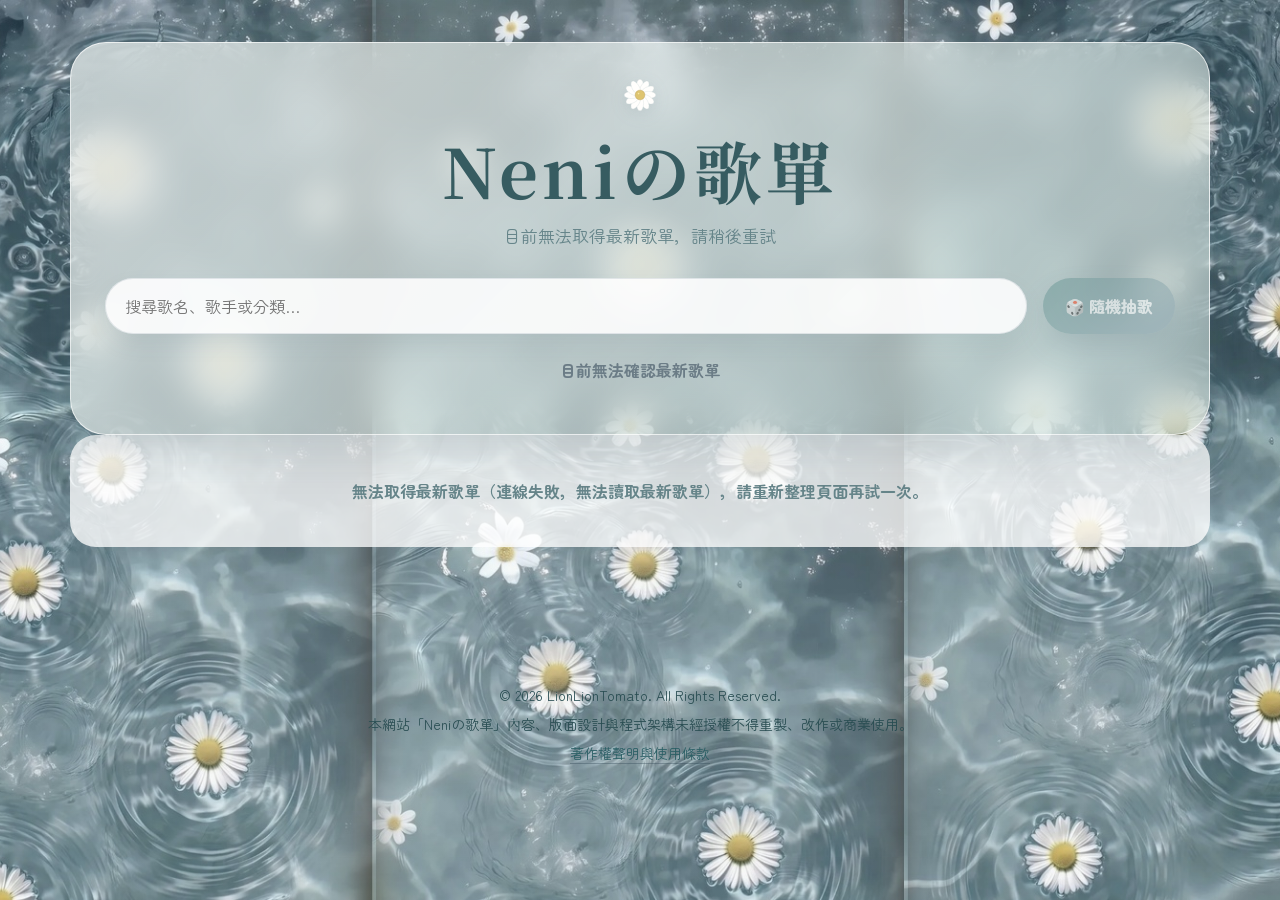
==== index.html @ c5c30a7e "Add files via upload" ====
<!doctype html>
<html lang="zh-Hant">
<head>
  <meta charset="UTF-8">
  <meta name="viewport" content="width=device-width, initial-scale=1, viewport-fit=cover">
  <meta http-equiv="Cache-Control" content="no-cache, no-store, must-revalidate">
  <meta name="theme-color" content="#eaf4f9">
  <meta name="description" content="Neniの歌單｜搜尋歌名、歌手、分類，隨機抽歌與複製歌曲。">
  <!-- 注意：GitHub Pages 的實際 HTTP 快取標頭由平台控制；以下 meta 不能取代伺服器端快取設定。 -->
  <meta http-equiv="Cache-Control" content="no-cache, no-store, must-revalidate">
  <meta http-equiv="Pragma" content="no-cache">
  <meta http-equiv="Expires" content="0">
  <title>Neniの歌單</title>
  <link rel="icon" type="image/svg+xml" href="./assets/daisy-icon.svg?v=20261105-neni-v3">
  <link rel="icon" type="image/png" sizes="192x192" href="./assets/favicon-192.png?v=20261105-neni-v3">
  <link rel="apple-touch-icon" href="./assets/apple-touch-icon.png?v=20261105-neni-v3">
  <link rel="preconnect" href="https://fonts.googleapis.com">
  <link rel="preconnect" href="https://fonts.gstatic.com" crossorigin>
  <link href="https://fonts.googleapis.com/css2?family=Noto+Serif+TC:wght@500;700&family=Zen+Maru+Gothic:wght@400;500;700&display=swap" rel="stylesheet">
  <link rel="stylesheet" href="./style.css?v=20261105-neni-v3">
  <script defer src="./script.js?v=20261105-neni-v3"></script>
  <link rel="apple-touch-icon" href="./assets/apple-touch-icon.png?v=20261105-neni-v3">
</head>
<body class="settings-pending">
  <div class="float-layer" id="floatLayer" aria-hidden="true"></div>
  <main class="wrap">
    <section class="hero" aria-label="Neni歌單搜尋與篩選">
      <span class="eyebrow"><img src="./assets/daisy-icon.svg?v=20261105-neni-v3" alt="Neniの歌單白色雛菊圖示" width="36" height="36"></span>
      <h1 id="siteTitle">Neniの歌單</h1>
      <p id="siteSubtitle">讀取最新歌曲中…</p>
      <div class="controls">
        <label class="sr-only" for="search">搜尋歌名、歌手或分類</label>
        <input class="search" id="search" type="search" autocomplete="off" placeholder="搜尋歌名、歌手或分類…">
        <button class="random" id="randomBtn" type="button" disabled>🎲 隨機抽歌</button>
      </div>
      <div class="tags" id="tags" aria-label="分類篩選"></div>
      <div class="meta">
        <span id="count" aria-live="polite">讀取最新歌單中…</span>
      </div>
    </section>
    <section class="grid" id="grid" aria-label="歌曲列表" aria-busy="true"></section>
    <div class="empty" id="empty" role="status">沒有找到符合條件的歌曲</div>
  </main>
  <footer class="site-footer">
    <p>© 2026 LionLionTomato. All Rights Reserved.</p>
    <p>本網站「Neniの歌單」內容、版面設計與程式架構未經授權不得重製、改作或商業使用。</p>
    <p><a href="./copyright.html">著作權聲明與使用條款</a></p>
  </footer>
  <div class="modal" id="modal" aria-hidden="true" role="dialog" aria-modal="true" aria-labelledby="modalTitle">
    <div class="modal-card">
      <img class="modal-fish" src="./assets/daisy-icon.svg?v=20261105-neni-v3" alt="" width="56" height="56">
      <h2 id="modalTitle">🌼 Neni 推薦</h2>
      <div class="big" id="pickSong"></div>
      <div id="pickArtist"></div>
      <div class="modal-actions">
        <button class="copy modal-copy" id="copyPickBtn" type="button">📋 複製歌名＋歌手</button>
        <button class="close" id="closeModal" type="button">就這個了!</button>
      </div>
    </div>
  </div>
</body>
</html>
---- style.css ----
:root{
  --blue-900:#375c61; --blue-800:#557b7f; --blue-700:#6b9795; --blue-600:#8faaa6;
  --blue-300:#cbded9; --blue-200:#dceae6; --blue-100:#edf6f2;
  --cream:#f3f7f2; --ink:#29484d; --muted:#66858a; --white:rgba(255,255,255,.78);
  --shadow:0 18px 45px rgba(64,89,105,.18); --radius:26px;
}
*{box-sizing:border-box}
html{scroll-behavior:smooth}
/* 最新標題尚未從 Google 試算表確認前先隱藏，避免預設舊標題閃現。 */
.settings-pending #siteTitle,
.settings-pending #siteSubtitle{visibility:hidden}
body{
  margin:0;min-height:100vh;color:var(--ink);
  font-family:'Zen Maru Gothic','Noto Serif TC',system-ui,sans-serif;
  overflow-x:hidden;background-color:#bfd5d5;
  background-image:linear-gradient(rgba(245,251,250,.06),rgba(233,244,242,.16)),url('./assets/neni-background-desktop.jpg?v=20261105-neni-v3');
  background-size:cover;background-position:center top;background-repeat:no-repeat;background-attachment:fixed;
}
.float-layer{position:fixed;inset:0;pointer-events:none;overflow:hidden;z-index:0}
.float{
  position:absolute;bottom:-8vh;left:var(--left);font-size:clamp(18px,2.5vw,32px);
  opacity:.22;color:rgba(64,89,105,.36);filter:drop-shadow(0 8px 12px rgba(64,89,105,.14));
  animation:rise var(--dur) linear infinite;animation-delay:var(--delay);
}
@keyframes rise{
  0%{transform:translateY(0) rotate(0deg);opacity:0}
  18%{opacity:.25}72%{opacity:.19}100%{transform:translateY(-112vh) rotate(180deg);opacity:0}
}
.wrap{position:relative;z-index:1;max-width:1180px;margin:0 auto;padding:42px 20px 70px}
.hero{
  padding:34px;border-radius:36px;
  background:linear-gradient(135deg,rgba(255,255,255,.68),rgba(234,243,242,.56));
  box-shadow:0 18px 45px rgba(36,68,75,.14);border:1px solid rgba(255,255,255,.70);
  -webkit-backdrop-filter:blur(18px);backdrop-filter:blur(18px);
  text-align:center;display:flex;flex-direction:column;align-items:center;
}
.eyebrow{
  display:inline-flex;align-items:center;justify-content:center;
  padding:0;border-radius:0;background:transparent;margin:0 auto;text-align:center;
}
.eyebrow img{display:block;width:36px;height:36px;object-fit:contain;filter:drop-shadow(0 4px 8px rgba(64,89,105,.12))}
.hero h1{
  font-family:'Noto Serif TC',serif;font-size:clamp(36px,6vw,68px);line-height:1.1;
  margin:20px 0 12px;color:var(--blue-900);letter-spacing:.06em;text-align:center;width:100%;
}
.hero p{margin:0;color:var(--muted);font-size:17px;line-height:1.9;text-align:center;width:100%}
.controls{display:grid;grid-template-columns:1fr auto;gap:16px;margin:26px 0 18px;width:100%}
.search{
  width:100%;border:0;outline:0;border-radius:999px;background:rgba(255,255,255,.88);
  padding:16px 20px;font-size:16px;color:var(--ink);
  box-shadow:inset 0 0 0 1px rgba(111,135,149,.18),0 10px 22px rgba(64,89,105,.08);
  font-family:inherit;
}
.search:focus-visible,.tag:focus-visible,.random:focus-visible,.copy:focus-visible,.close:focus-visible{
  outline:3px solid #79b2a9;outline-offset:3px;
}
.random{
  border:0;border-radius:999px;padding:0 22px;background:linear-gradient(135deg,#6b9795,#9aaeb8);
  color:white;font-family:inherit;font-weight:800;font-size:16px;cursor:pointer;
  box-shadow:0 14px 30px rgba(64,89,105,.23);transition:.22s;
}
.random:hover:not(:disabled){transform:translateY(-2px)}
.random:disabled{opacity:.55;cursor:not-allowed}
.tags{display:flex;flex-wrap:wrap;gap:10px;margin:20px 0 26px;width:100%}
.tags:empty{margin:0}
.tag{
  --tag:#8fa3ad;--tagLight:#eef3f5;
  border:1px solid rgba(82,109,126,.14);background:linear-gradient(135deg,rgba(255,255,255,.84),var(--tagLight));
  color:#526b78;padding:10px 16px;border-radius:999px;font-family:inherit;font-weight:800;cursor:pointer;
  box-shadow:0 9px 18px rgba(64,89,105,.08);transition:.22s;
}
.tag:hover{transform:translateY(-2px);box-shadow:0 13px 26px rgba(64,89,105,.14)}
.tag.active{
  background:linear-gradient(135deg,var(--tag),#4b7977);color:white;border-color:transparent;
  box-shadow:0 15px 28px rgba(64,89,105,.25);transform:translateY(-2px);
}
.meta{
  display:flex;align-items:center;justify-content:center;gap:12px;
  margin:6px 2px 18px;width:100%;color:#6b7c86;font-weight:700;text-align:center;
}
#count{display:block;width:100%;text-align:center}
.grid{display:grid;grid-template-columns:repeat(auto-fill,minmax(230px,1fr));gap:18px}
.card{
  position:relative;min-height:150px;padding:22px 18px 56px;border-radius:var(--radius);
  background:linear-gradient(145deg,rgba(255,255,255,.60),rgba(233,242,241,.46));
  border:1px solid rgba(255,255,255,.72);box-shadow:0 15px 28px rgba(44,73,79,.09);
  overflow:hidden;transition:.22s;isolation:isolate;
  -webkit-backdrop-filter:blur(7px);backdrop-filter:blur(7px);
}
.card:hover{transform:translateY(-4px)}
.decor-fish{
  position:absolute;right:15px;top:12px;width:56px;height:56px;padding:6px;object-fit:contain;
  border-radius:18px;background:rgba(111,135,149,.10);border:1px solid rgba(111,135,149,.10);
  box-shadow:0 10px 22px rgba(64,89,105,.08);opacity:.63;transform:rotate(-10deg);
  pointer-events:none;z-index:0;
}
.song,.artist,.cat{position:relative;z-index:1}
.song{
  font-family:'Noto Serif TC',serif;font-size:24px;font-weight:700;color:var(--blue-900);
  margin:0 0 9px;padding-right:70px;overflow-wrap:anywhere;
}
.artist{font-size:15px;color:var(--muted);font-weight:700;margin-bottom:12px;overflow-wrap:anywhere}
.cat{
  display:inline-flex;max-width:100%;padding:6px 11px;border-radius:999px;
  background:rgba(111,135,149,.13);color:#5e7480;font-size:13px;font-weight:700;line-height:1.5;
}
.copy{
  position:absolute;right:14px;bottom:14px;z-index:2;border:0;border-radius:999px;
  padding:8px 13px;background:#d9eae5;color:#526b78;font-family:inherit;font-weight:800;cursor:pointer;transition:.2s;
}
.copy:hover{background:#c3dad4}.copy.done{background:#7f9aaa;color:#fff}
.empty{
  display:none;text-align:center;padding:44px;border-radius:26px;
  background:rgba(255,255,255,.77);color:#66858a;font-weight:700;
}
.modal{
  position:fixed;inset:0;z-index:8;display:none;place-items:center;
  background:rgba(42,57,66,.28);-webkit-backdrop-filter:blur(6px);backdrop-filter:blur(6px);padding:18px;
}
.modal.show{display:grid}
.modal-card{
  max-width:430px;width:100%;background:linear-gradient(135deg,rgba(255,255,255,.95),rgba(233,245,241,.92));
  border-radius:30px;padding:30px;box-shadow:0 30px 70px rgba(42,57,66,.28);text-align:center;
}
.modal-fish{margin:0 auto 6px;display:block;opacity:.84}
.modal h2{font-family:'Noto Serif TC',serif;margin:0 0 12px;color:#375c61}
.modal .big{
  font-size:30px;font-family:'Noto Serif TC',serif;font-weight:700;
  margin:12px 0;color:#375c61;overflow-wrap:anywhere;
}
.close{
  margin-top:0;border:0;border-radius:999px;background:#6b9795;color:white;
  padding:11px 20px;font-family:inherit;font-weight:800;cursor:pointer;
}
.modal-actions{display:flex;flex-direction:column;gap:10px;margin-top:16px}
.modal-copy{position:static;right:auto;bottom:auto;display:inline-flex;align-items:center;justify-content:center;padding:11px 18px;background:rgba(214,233,227,.95);color:#46666b;box-shadow:0 10px 22px rgba(64,89,105,.12)}
.modal-copy:hover{background:#cde5df}
.site-footer{
  position:relative;z-index:2;max-width:980px;margin:40px auto 24px;padding:22px 18px;
  text-align:center;font-family:'Zen Maru Gothic','Noto Serif TC',serif;
  color:rgba(48,70,84,.86);font-size:14px;line-height:1.8;
}
.site-footer p{margin:4px 0}
.site-footer a{color:rgba(48,70,84,.95);text-decoration:none;border-bottom:1px solid rgba(48,70,84,.35)}
.site-footer a:hover{opacity:.75}
.sr-only{position:absolute;width:1px;height:1px;overflow:hidden;clip:rect(0,0,0,0);white-space:nowrap}
@media(max-width:768px){
  body{
    background-image:linear-gradient(rgba(245,251,250,.07),rgba(234,244,242,.18)),url('./assets/neni-background-mobile.jpg?v=20261105-neni-v3');
    background-size:cover;background-position:center top;background-attachment:scroll;background-repeat:no-repeat;
  }
  .float{font-size:clamp(16px,5vw,26px);opacity:.20}
}
@media(max-width:680px){
  .wrap{padding:24px 14px 50px}
  .hero{padding:24px 18px;border-radius:28px}
  .controls{grid-template-columns:1fr}
  .random{height:50px}
  .grid{grid-template-columns:1fr}
  .tag{padding:10px 13px}
  .decor-fish{right:14px;top:12px;width:52px;height:52px}
  .song{padding-right:64px}
}
@media(max-width:480px){.float{opacity:.15}.hero h1{letter-spacing:.025em}}
@media(prefers-reduced-motion:reduce){*,*::before,*::after{animation:none!important;scroll-behavior:auto!important;transition:none!important}}

/* Neni-specific colors only; preserve reference layout measurements. */
body{background-color:#91b4b7;background-image:linear-gradient(rgba(241,249,247,.08),rgba(239,248,246,.14)),url('./assets/neni-background-desktop.jpg?v=20261105-neni-v3')}
.hero{background:linear-gradient(135deg,rgba(249,253,250,.66),rgba(219,237,231,.52))}
.card{background:linear-gradient(145deg,rgba(255,255,255,.58),rgba(228,242,236,.42))}
.decor-fish{background:rgba(228,244,238,.36);border-color:rgba(204,225,217,.52);opacity:.93}
.tag{color:#496e72}.site-footer{color:#294d52}.site-footer a{color:#2b5f65}
.legal-wrap{position:relative;z-index:1;max-width:840px;margin:55px auto;padding:0 20px}
.legal-card{padding:34px;border-radius:28px;background:rgba(250,254,251,.88);box-shadow:var(--shadow);line-height:1.9}
.legal-card h1,.legal-card h2{color:#375c61}.legal-card a{color:#375c61}
@media(max-width:768px){body{background-image:linear-gradient(rgba(239,249,245,.05),rgba(243,249,247,.16)),url('./assets/neni-background-mobile.jpg?v=20261105-neni-v3');background-size:cover;background-position:center top;background-repeat:no-repeat;background-attachment:scroll}}
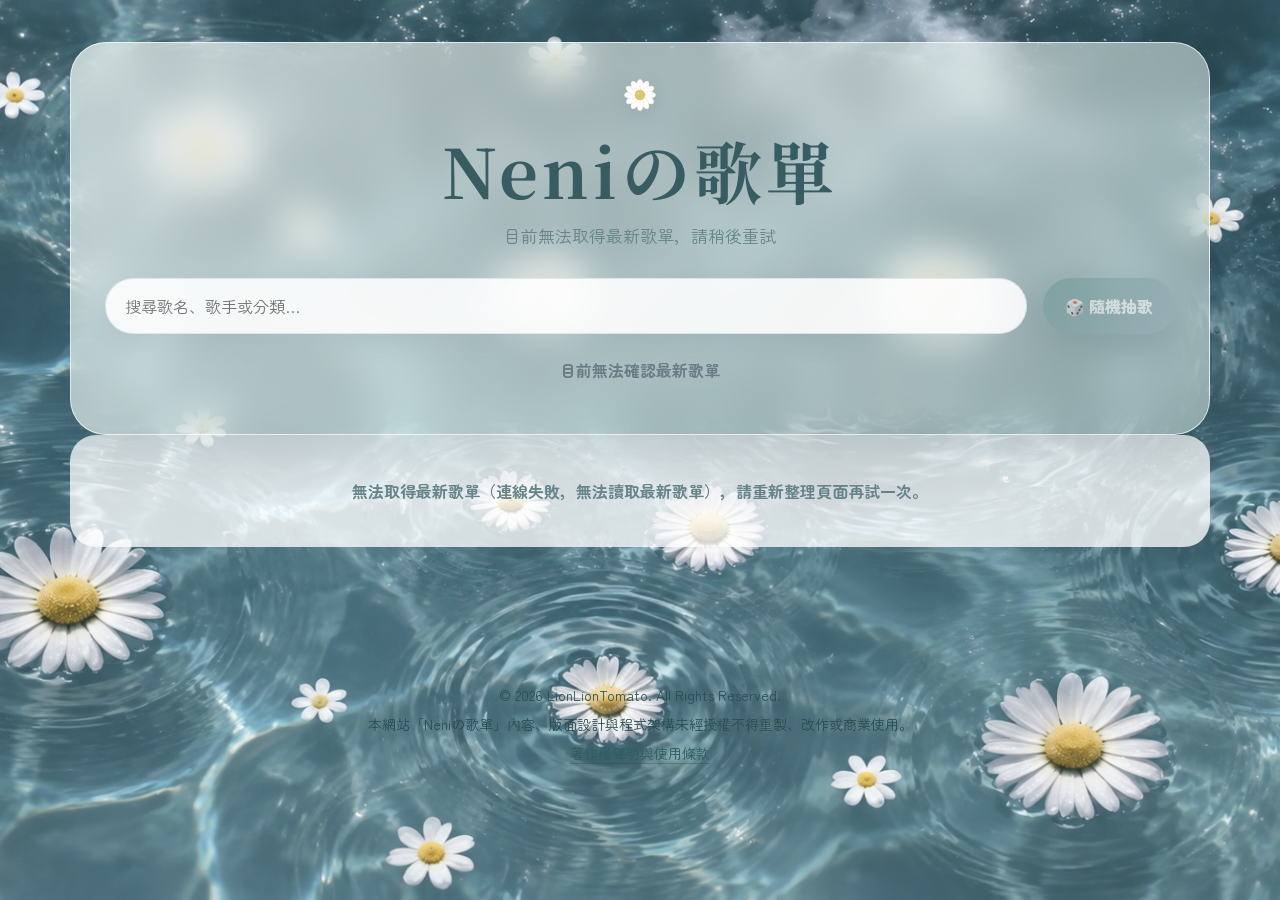
==== commit 1660a6e8: "Add files via upload" ====
--- a/index.html
+++ b/index.html
@@ -11,21 +11,21 @@
   <meta http-equiv="Pragma" content="no-cache">
   <meta http-equiv="Expires" content="0">
   <title>Neniの歌單</title>
-  <link rel="icon" type="image/svg+xml" href="./assets/daisy-icon.svg?v=20261105-neni-v3">
-  <link rel="icon" type="image/png" sizes="192x192" href="./assets/favicon-192.png?v=20261105-neni-v3">
-  <link rel="apple-touch-icon" href="./assets/apple-touch-icon.png?v=20261105-neni-v3">
+  <link rel="icon" type="image/svg+xml" href="./assets/daisy-icon.svg?v=20261105-neni-v6">
+  <link rel="icon" type="image/png" sizes="192x192" href="./assets/favicon-192.png?v=20261105-neni-v6">
+  <link rel="apple-touch-icon" href="./assets/apple-touch-icon.png?v=20261105-neni-v6">
   <link rel="preconnect" href="https://fonts.googleapis.com">
   <link rel="preconnect" href="https://fonts.gstatic.com" crossorigin>
   <link href="https://fonts.googleapis.com/css2?family=Noto+Serif+TC:wght@500;700&family=Zen+Maru+Gothic:wght@400;500;700&display=swap" rel="stylesheet">
-  <link rel="stylesheet" href="./style.css?v=20261105-neni-v3">
-  <script defer src="./script.js?v=20261105-neni-v3"></script>
-  <link rel="apple-touch-icon" href="./assets/apple-touch-icon.png?v=20261105-neni-v3">
+  <link rel="stylesheet" href="./style.css?v=20261105-neni-v6">
+  <script defer src="./script.js?v=20261105-neni-v6"></script>
+  <link rel="apple-touch-icon" href="./assets/apple-touch-icon.png?v=20261105-neni-v6">
 </head>
 <body class="settings-pending">
   <div class="float-layer" id="floatLayer" aria-hidden="true"></div>
   <main class="wrap">
     <section class="hero" aria-label="Neni歌單搜尋與篩選">
-      <span class="eyebrow"><img src="./assets/daisy-icon.svg?v=20261105-neni-v3" alt="Neniの歌單白色雛菊圖示" width="36" height="36"></span>
+      <span class="eyebrow"><img src="./assets/daisy-icon.svg?v=20261105-neni-v6" alt="Neniの歌單白色雛菊圖示" width="36" height="36"></span>
       <h1 id="siteTitle">Neniの歌單</h1>
       <p id="siteSubtitle">讀取最新歌曲中…</p>
       <div class="controls">
@@ -48,7 +48,7 @@
   </footer>
   <div class="modal" id="modal" aria-hidden="true" role="dialog" aria-modal="true" aria-labelledby="modalTitle">
     <div class="modal-card">
-      <img class="modal-fish" src="./assets/daisy-icon.svg?v=20261105-neni-v3" alt="" width="56" height="56">
+      <img class="modal-fish" src="./assets/daisy-icon.svg?v=20261105-neni-v6" alt="" width="56" height="56">
       <h2 id="modalTitle">🌼 Neni 推薦</h2>
       <div class="big" id="pickSong"></div>
       <div id="pickArtist"></div>
--- a/style.css
+++ b/style.css
@@ -13,7 +13,7 @@
   margin:0;min-height:100vh;color:var(--ink);
   font-family:'Zen Maru Gothic','Noto Serif TC',system-ui,sans-serif;
   overflow-x:hidden;background-color:#bfd5d5;
-  background-image:linear-gradient(rgba(245,251,250,.06),rgba(233,244,242,.16)),url('./assets/neni-background-desktop.jpg?v=20261105-neni-v3');
+  background-image:linear-gradient(rgba(245,251,250,.06),rgba(233,244,242,.16)),url('./assets/neni-background-desktop.jpg?v=20261105-neni-v6');
   background-size:cover;background-position:center top;background-repeat:no-repeat;background-attachment:fixed;
 }
 .float-layer{position:fixed;inset:0;pointer-events:none;overflow:hidden;z-index:0}
@@ -146,7 +146,7 @@
 .sr-only{position:absolute;width:1px;height:1px;overflow:hidden;clip:rect(0,0,0,0);white-space:nowrap}
 @media(max-width:768px){
   body{
-    background-image:linear-gradient(rgba(245,251,250,.07),rgba(234,244,242,.18)),url('./assets/neni-background-mobile.jpg?v=20261105-neni-v3');
+    background-image:linear-gradient(rgba(245,251,250,.07),rgba(234,244,242,.18)),url('./assets/neni-background-mobile.jpg?v=20261105-neni-v6');
     background-size:cover;background-position:center top;background-attachment:scroll;background-repeat:no-repeat;
   }
   .float{font-size:clamp(16px,5vw,26px);opacity:.20}
@@ -165,7 +165,7 @@
 @media(prefers-reduced-motion:reduce){*,*::before,*::after{animation:none!important;scroll-behavior:auto!important;transition:none!important}}
 
 /* Neni-specific colors only; preserve reference layout measurements. */
-body{background-color:#91b4b7;background-image:linear-gradient(rgba(241,249,247,.08),rgba(239,248,246,.14)),url('./assets/neni-background-desktop.jpg?v=20261105-neni-v3')}
+body{background-color:#91b4b7;background-image:linear-gradient(rgba(241,249,247,.08),rgba(239,248,246,.14)),url('./assets/neni-background-desktop.jpg?v=20261105-neni-v6')}
 .hero{background:linear-gradient(135deg,rgba(249,253,250,.66),rgba(219,237,231,.52))}
 .card{background:linear-gradient(145deg,rgba(255,255,255,.58),rgba(228,242,236,.42))}
 .decor-fish{background:rgba(228,244,238,.36);border-color:rgba(204,225,217,.52);opacity:.93}
@@ -173,4 +173,4 @@
 .legal-wrap{position:relative;z-index:1;max-width:840px;margin:55px auto;padding:0 20px}
 .legal-card{padding:34px;border-radius:28px;background:rgba(250,254,251,.88);box-shadow:var(--shadow);line-height:1.9}
 .legal-card h1,.legal-card h2{color:#375c61}.legal-card a{color:#375c61}
-@media(max-width:768px){body{background-image:linear-gradient(rgba(239,249,245,.05),rgba(243,249,247,.16)),url('./assets/neni-background-mobile.jpg?v=20261105-neni-v3');background-size:cover;background-position:center top;background-repeat:no-repeat;background-attachment:scroll}}
+@media(max-width:768px){body{background-image:linear-gradient(rgba(239,249,245,.05),rgba(243,249,247,.16)),url('./assets/neni-background-mobile.jpg?v=20261105-neni-v6');background-size:cover;background-position:center top;background-repeat:no-repeat;background-attachment:scroll}}
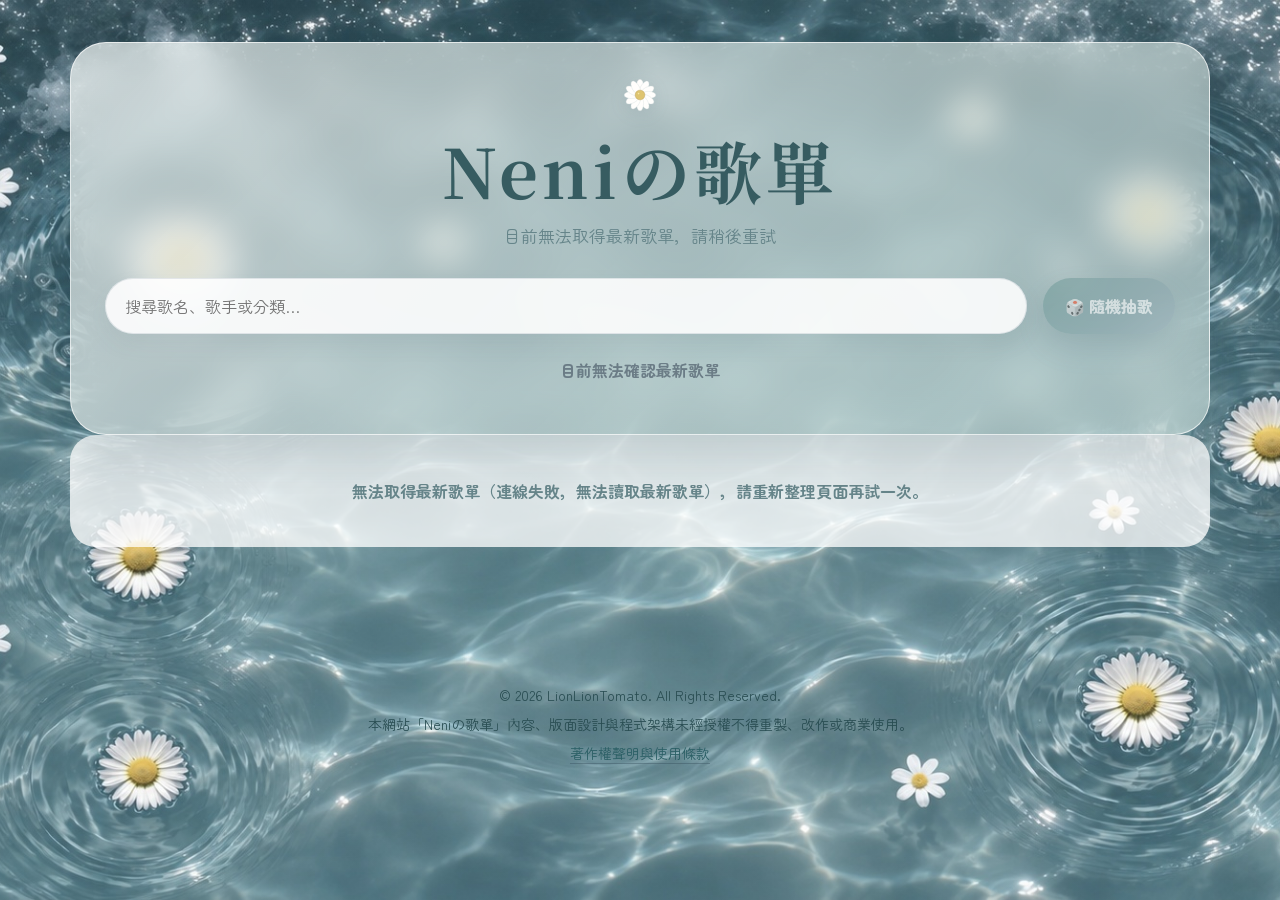
==== commit 42888dc1: "Add files via upload" ====
--- a/index.html
+++ b/index.html
@@ -11,21 +11,21 @@
   <meta http-equiv="Pragma" content="no-cache">
   <meta http-equiv="Expires" content="0">
   <title>Neniの歌單</title>
-  <link rel="icon" type="image/svg+xml" href="./assets/daisy-icon.svg?v=20261105-neni-v6">
-  <link rel="icon" type="image/png" sizes="192x192" href="./assets/favicon-192.png?v=20261105-neni-v6">
-  <link rel="apple-touch-icon" href="./assets/apple-touch-icon.png?v=20261105-neni-v6">
+  <link rel="icon" type="image/svg+xml" href="./assets/daisy-icon.svg?v=20261105-neni-v8">
+  <link rel="icon" type="image/png" sizes="192x192" href="./assets/favicon-192.png?v=20261105-neni-v8">
+  <link rel="apple-touch-icon" href="./assets/apple-touch-icon.png?v=20261105-neni-v8">
   <link rel="preconnect" href="https://fonts.googleapis.com">
   <link rel="preconnect" href="https://fonts.gstatic.com" crossorigin>
   <link href="https://fonts.googleapis.com/css2?family=Noto+Serif+TC:wght@500;700&family=Zen+Maru+Gothic:wght@400;500;700&display=swap" rel="stylesheet">
-  <link rel="stylesheet" href="./style.css?v=20261105-neni-v6">
-  <script defer src="./script.js?v=20261105-neni-v6"></script>
-  <link rel="apple-touch-icon" href="./assets/apple-touch-icon.png?v=20261105-neni-v6">
+  <link rel="stylesheet" href="./style.css?v=20261105-neni-v8">
+  <script defer src="./script.js?v=20261105-neni-v8"></script>
+  <link rel="apple-touch-icon" href="./assets/apple-touch-icon.png?v=20261105-neni-v8">
 </head>
 <body class="settings-pending">
   <div class="float-layer" id="floatLayer" aria-hidden="true"></div>
   <main class="wrap">
     <section class="hero" aria-label="Neni歌單搜尋與篩選">
-      <span class="eyebrow"><img src="./assets/daisy-icon.svg?v=20261105-neni-v6" alt="Neniの歌單白色雛菊圖示" width="36" height="36"></span>
+      <span class="eyebrow"><img src="./assets/daisy-icon.svg?v=20261105-neni-v8" alt="Neniの歌單白色雛菊圖示" width="36" height="36"></span>
       <h1 id="siteTitle">Neniの歌單</h1>
       <p id="siteSubtitle">讀取最新歌曲中…</p>
       <div class="controls">
@@ -48,7 +48,7 @@
   </footer>
   <div class="modal" id="modal" aria-hidden="true" role="dialog" aria-modal="true" aria-labelledby="modalTitle">
     <div class="modal-card">
-      <img class="modal-fish" src="./assets/daisy-icon.svg?v=20261105-neni-v6" alt="" width="56" height="56">
+      <img class="modal-fish" src="./assets/daisy-icon.svg?v=20261105-neni-v8" alt="" width="56" height="56">
       <h2 id="modalTitle">🌼 Neni 推薦</h2>
       <div class="big" id="pickSong"></div>
       <div id="pickArtist"></div>
--- a/style.css
+++ b/style.css
@@ -13,7 +13,7 @@
   margin:0;min-height:100vh;color:var(--ink);
   font-family:'Zen Maru Gothic','Noto Serif TC',system-ui,sans-serif;
   overflow-x:hidden;background-color:#bfd5d5;
-  background-image:linear-gradient(rgba(245,251,250,.06),rgba(233,244,242,.16)),url('./assets/neni-background-desktop.jpg?v=20261105-neni-v6');
+  background-image:linear-gradient(rgba(245,251,250,.06),rgba(233,244,242,.16)),url('./assets/neni-background-desktop.jpg?v=20261105-neni-v8');
   background-size:cover;background-position:center top;background-repeat:no-repeat;background-attachment:fixed;
 }
 .float-layer{position:fixed;inset:0;pointer-events:none;overflow:hidden;z-index:0}
@@ -146,7 +146,7 @@
 .sr-only{position:absolute;width:1px;height:1px;overflow:hidden;clip:rect(0,0,0,0);white-space:nowrap}
 @media(max-width:768px){
   body{
-    background-image:linear-gradient(rgba(245,251,250,.07),rgba(234,244,242,.18)),url('./assets/neni-background-mobile.jpg?v=20261105-neni-v6');
+    background-image:linear-gradient(rgba(245,251,250,.07),rgba(234,244,242,.18)),url('./assets/neni-background-mobile.jpg?v=20261105-neni-v8');
     background-size:cover;background-position:center top;background-attachment:scroll;background-repeat:no-repeat;
   }
   .float{font-size:clamp(16px,5vw,26px);opacity:.20}
@@ -165,7 +165,7 @@
 @media(prefers-reduced-motion:reduce){*,*::before,*::after{animation:none!important;scroll-behavior:auto!important;transition:none!important}}
 
 /* Neni-specific colors only; preserve reference layout measurements. */
-body{background-color:#91b4b7;background-image:linear-gradient(rgba(241,249,247,.08),rgba(239,248,246,.14)),url('./assets/neni-background-desktop.jpg?v=20261105-neni-v6')}
+body{background-color:#91b4b7;background-image:linear-gradient(rgba(241,249,247,.08),rgba(239,248,246,.14)),url('./assets/neni-background-desktop.jpg?v=20261105-neni-v8')}
 .hero{background:linear-gradient(135deg,rgba(249,253,250,.66),rgba(219,237,231,.52))}
 .card{background:linear-gradient(145deg,rgba(255,255,255,.58),rgba(228,242,236,.42))}
 .decor-fish{background:rgba(228,244,238,.36);border-color:rgba(204,225,217,.52);opacity:.93}
@@ -173,4 +173,4 @@
 .legal-wrap{position:relative;z-index:1;max-width:840px;margin:55px auto;padding:0 20px}
 .legal-card{padding:34px;border-radius:28px;background:rgba(250,254,251,.88);box-shadow:var(--shadow);line-height:1.9}
 .legal-card h1,.legal-card h2{color:#375c61}.legal-card a{color:#375c61}
-@media(max-width:768px){body{background-image:linear-gradient(rgba(239,249,245,.05),rgba(243,249,247,.16)),url('./assets/neni-background-mobile.jpg?v=20261105-neni-v6');background-size:cover;background-position:center top;background-repeat:no-repeat;background-attachment:scroll}}
+@media(max-width:768px){body{background-image:linear-gradient(rgba(239,249,245,.05),rgba(243,249,247,.16)),url('./assets/neni-background-mobile.jpg?v=20261105-neni-v8');background-size:cover;background-position:center top;background-repeat:no-repeat;background-attachment:scroll}}
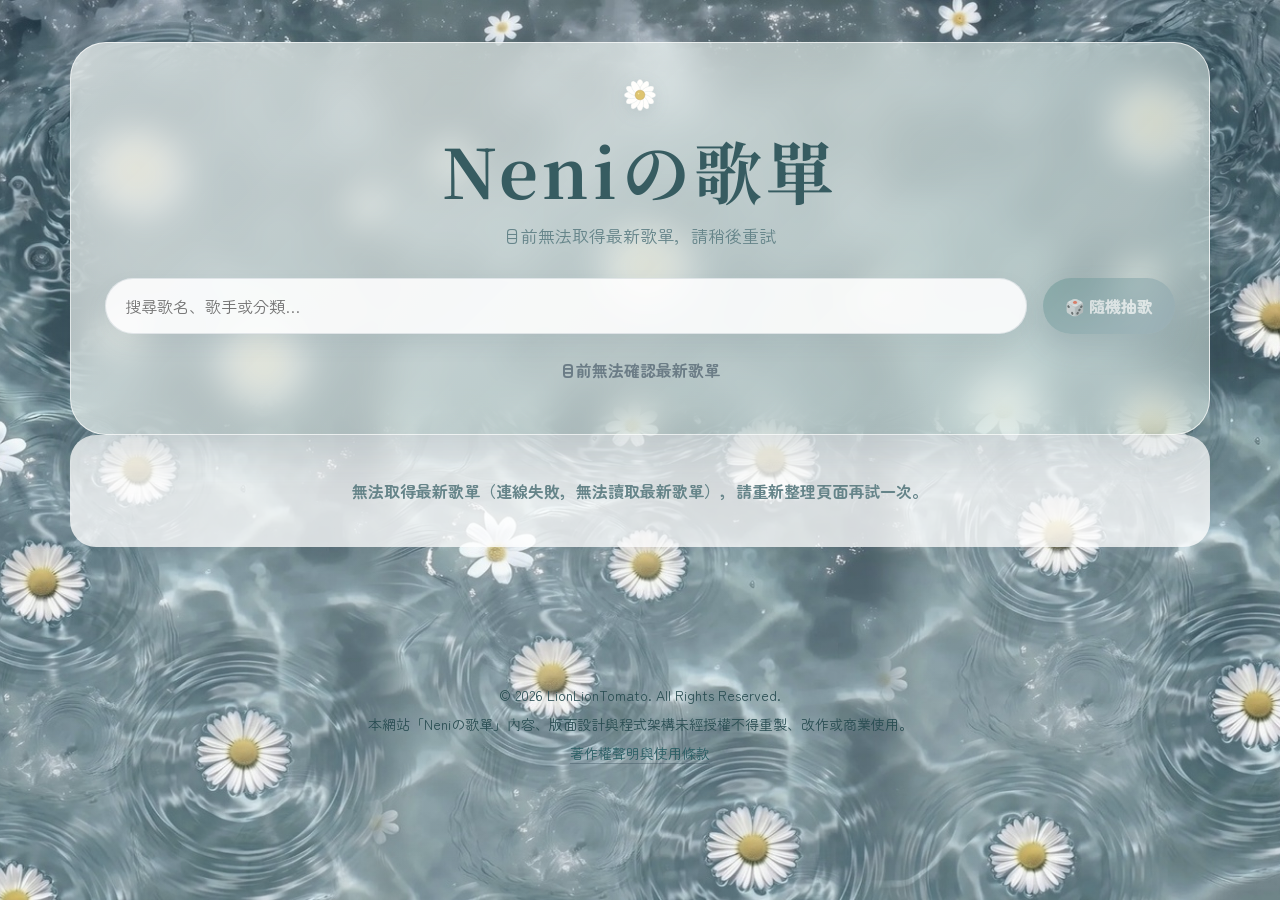
==== commit 08f60141: "Add files via upload" ====
--- a/index.html
+++ b/index.html
@@ -11,21 +11,21 @@
   <meta http-equiv="Pragma" content="no-cache">
   <meta http-equiv="Expires" content="0">
   <title>Neniの歌單</title>
-  <link rel="icon" type="image/svg+xml" href="./assets/daisy-icon.svg?v=20261105-neni-v8">
-  <link rel="icon" type="image/png" sizes="192x192" href="./assets/favicon-192.png?v=20261105-neni-v8">
-  <link rel="apple-touch-icon" href="./assets/apple-touch-icon.png?v=20261105-neni-v8">
+  <link rel="icon" type="image/svg+xml" href="./assets/daisy-icon.svg?v=20261105-neni-v3">
+  <link rel="icon" type="image/png" sizes="192x192" href="./assets/favicon-192.png?v=20261105-neni-v3">
+  <link rel="apple-touch-icon" href="./assets/apple-touch-icon.png?v=20261105-neni-v3">
   <link rel="preconnect" href="https://fonts.googleapis.com">
   <link rel="preconnect" href="https://fonts.gstatic.com" crossorigin>
   <link href="https://fonts.googleapis.com/css2?family=Noto+Serif+TC:wght@500;700&family=Zen+Maru+Gothic:wght@400;500;700&display=swap" rel="stylesheet">
-  <link rel="stylesheet" href="./style.css?v=20261105-neni-v8">
-  <script defer src="./script.js?v=20261105-neni-v8"></script>
-  <link rel="apple-touch-icon" href="./assets/apple-touch-icon.png?v=20261105-neni-v8">
+  <link rel="stylesheet" href="./style.css?v=20261105-neni-v3">
+  <script defer src="./script.js?v=20261105-neni-v3"></script>
+  <link rel="apple-touch-icon" href="./assets/apple-touch-icon.png?v=20261105-neni-v3">
 </head>
 <body class="settings-pending">
   <div class="float-layer" id="floatLayer" aria-hidden="true"></div>
   <main class="wrap">
     <section class="hero" aria-label="Neni歌單搜尋與篩選">
-      <span class="eyebrow"><img src="./assets/daisy-icon.svg?v=20261105-neni-v8" alt="Neniの歌單白色雛菊圖示" width="36" height="36"></span>
+      <span class="eyebrow"><img src="./assets/daisy-icon.svg?v=20261105-neni-v3" alt="Neniの歌單白色雛菊圖示" width="36" height="36"></span>
       <h1 id="siteTitle">Neniの歌單</h1>
       <p id="siteSubtitle">讀取最新歌曲中…</p>
       <div class="controls">
@@ -48,7 +48,7 @@
   </footer>
   <div class="modal" id="modal" aria-hidden="true" role="dialog" aria-modal="true" aria-labelledby="modalTitle">
     <div class="modal-card">
-      <img class="modal-fish" src="./assets/daisy-icon.svg?v=20261105-neni-v8" alt="" width="56" height="56">
+      <img class="modal-fish" src="./assets/daisy-icon.svg?v=20261105-neni-v3" alt="" width="56" height="56">
       <h2 id="modalTitle">🌼 Neni 推薦</h2>
       <div class="big" id="pickSong"></div>
       <div id="pickArtist"></div>
--- a/style.css
+++ b/style.css
@@ -13,7 +13,7 @@
   margin:0;min-height:100vh;color:var(--ink);
   font-family:'Zen Maru Gothic','Noto Serif TC',system-ui,sans-serif;
   overflow-x:hidden;background-color:#bfd5d5;
-  background-image:linear-gradient(rgba(245,251,250,.06),rgba(233,244,242,.16)),url('./assets/neni-background-desktop.jpg?v=20261105-neni-v8');
+  background-image:linear-gradient(rgba(245,251,250,.06),rgba(233,244,242,.16)),url('./assets/neni-background-desktop.jpg?v=20261105-neni-v3');
   background-size:cover;background-position:center top;background-repeat:no-repeat;background-attachment:fixed;
 }
 .float-layer{position:fixed;inset:0;pointer-events:none;overflow:hidden;z-index:0}
@@ -146,7 +146,7 @@
 .sr-only{position:absolute;width:1px;height:1px;overflow:hidden;clip:rect(0,0,0,0);white-space:nowrap}
 @media(max-width:768px){
   body{
-    background-image:linear-gradient(rgba(245,251,250,.07),rgba(234,244,242,.18)),url('./assets/neni-background-mobile.jpg?v=20261105-neni-v8');
+    background-image:linear-gradient(rgba(245,251,250,.07),rgba(234,244,242,.18)),url('./assets/neni-background-mobile.jpg?v=20261105-neni-v3');
     background-size:cover;background-position:center top;background-attachment:scroll;background-repeat:no-repeat;
   }
   .float{font-size:clamp(16px,5vw,26px);opacity:.20}
@@ -165,7 +165,7 @@
 @media(prefers-reduced-motion:reduce){*,*::before,*::after{animation:none!important;scroll-behavior:auto!important;transition:none!important}}
 
 /* Neni-specific colors only; preserve reference layout measurements. */
-body{background-color:#91b4b7;background-image:linear-gradient(rgba(241,249,247,.08),rgba(239,248,246,.14)),url('./assets/neni-background-desktop.jpg?v=20261105-neni-v8')}
+body{background-color:#91b4b7;background-image:linear-gradient(rgba(241,249,247,.08),rgba(239,248,246,.14)),url('./assets/neni-background-desktop.jpg?v=20261105-neni-v3')}
 .hero{background:linear-gradient(135deg,rgba(249,253,250,.66),rgba(219,237,231,.52))}
 .card{background:linear-gradient(145deg,rgba(255,255,255,.58),rgba(228,242,236,.42))}
 .decor-fish{background:rgba(228,244,238,.36);border-color:rgba(204,225,217,.52);opacity:.93}
@@ -173,4 +173,4 @@
 .legal-wrap{position:relative;z-index:1;max-width:840px;margin:55px auto;padding:0 20px}
 .legal-card{padding:34px;border-radius:28px;background:rgba(250,254,251,.88);box-shadow:var(--shadow);line-height:1.9}
 .legal-card h1,.legal-card h2{color:#375c61}.legal-card a{color:#375c61}
-@media(max-width:768px){body{background-image:linear-gradient(rgba(239,249,245,.05),rgba(243,249,247,.16)),url('./assets/neni-background-mobile.jpg?v=20261105-neni-v8');background-size:cover;background-position:center top;background-repeat:no-repeat;background-attachment:scroll}}
+@media(max-width:768px){body{background-image:linear-gradient(rgba(239,249,245,.05),rgba(243,249,247,.16)),url('./assets/neni-background-mobile.jpg?v=20261105-neni-v3');background-size:cover;background-position:center top;background-repeat:no-repeat;background-attachment:scroll}}
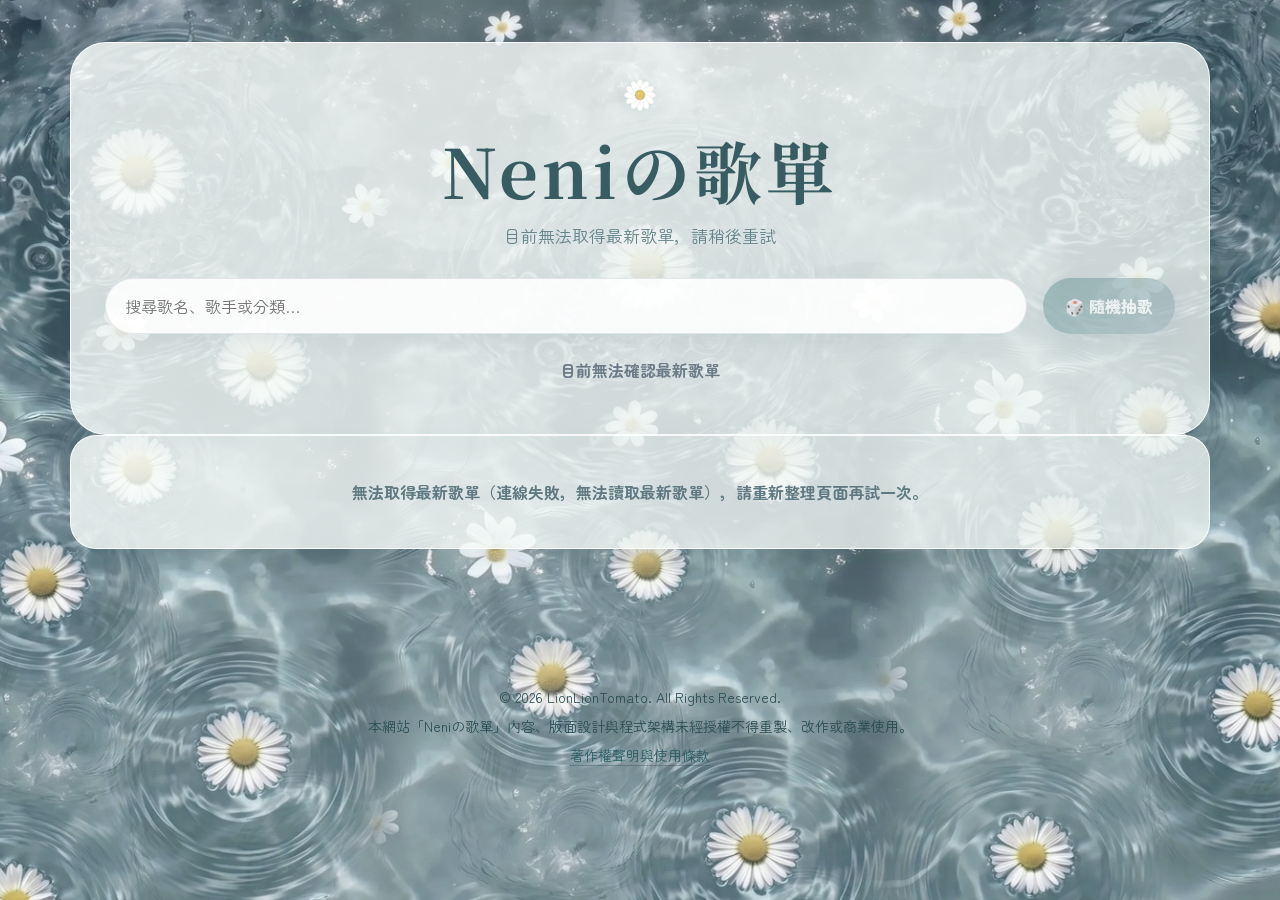
==== commit 0e63a6f6: "Add files via upload" ====
--- a/index.html
+++ b/index.html
@@ -18,7 +18,7 @@
   <link rel="preconnect" href="https://fonts.gstatic.com" crossorigin>
   <link href="https://fonts.googleapis.com/css2?family=Noto+Serif+TC:wght@500;700&family=Zen+Maru+Gothic:wght@400;500;700&display=swap" rel="stylesheet">
   <link rel="stylesheet" href="./style.css?v=20261105-neni-v3">
-  <script defer src="./script.js?v=20261105-neni-v3"></script>
+  <script defer src="./script.js?v=20261105-title-sync-fixed"></script>
   <link rel="apple-touch-icon" href="./assets/apple-touch-icon.png?v=20261105-neni-v3">
 </head>
 <body class="settings-pending">
--- a/style.css
+++ b/style.css
@@ -174,3 +174,15 @@
 .legal-card{padding:34px;border-radius:28px;background:rgba(250,254,251,.88);box-shadow:var(--shadow);line-height:1.9}
 .legal-card h1,.legal-card h2{color:#375c61}.legal-card a{color:#375c61}
 @media(max-width:768px){body{background-image:linear-gradient(rgba(239,249,245,.05),rgba(243,249,247,.16)),url('./assets/neni-background-mobile.jpg?v=20261105-neni-v3');background-size:cover;background-position:center top;background-repeat:no-repeat;background-attachment:scroll}}
+
+
+/* Opacity harmonization update: keep top panel and song cards visually consistent. */
+.hero{background:linear-gradient(135deg,rgba(249,253,250,.60),rgba(223,238,233,.48))!important;border:1px solid rgba(255,255,255,.68)!important;-webkit-backdrop-filter:blur(16px)!important;backdrop-filter:blur(16px)!important;box-shadow:0 18px 45px rgba(36,68,75,.13)!important}
+.card{background:linear-gradient(145deg,rgba(249,253,250,.60),rgba(223,238,233,.48))!important;border:1px solid rgba(255,255,255,.68)!important;-webkit-backdrop-filter:blur(12px)!important;backdrop-filter:blur(12px)!important;box-shadow:0 15px 28px rgba(44,73,79,.10)!important}
+.empty{background:linear-gradient(145deg,rgba(249,253,250,.60),rgba(223,238,233,.48))!important;border:1px solid rgba(255,255,255,.68)!important;color:#66858a!important}
+
+
+/* Stronger consistent panel style: clearer, more solid, less frosted. */
+.hero{background:linear-gradient(135deg,rgba(248,252,250,.82),rgba(236,244,241,.78))!important;border:1px solid rgba(255,255,255,.88)!important;-webkit-backdrop-filter:none!important;backdrop-filter:none!important;box-shadow:0 16px 34px rgba(36,68,75,.12)!important}
+.card{background:linear-gradient(145deg,rgba(248,252,250,.82),rgba(236,244,241,.78))!important;border:1px solid rgba(255,255,255,.88)!important;-webkit-backdrop-filter:none!important;backdrop-filter:none!important;box-shadow:0 14px 24px rgba(44,73,79,.10)!important}
+.empty{background:linear-gradient(145deg,rgba(248,252,250,.82),rgba(236,244,241,.78))!important;border:1px solid rgba(255,255,255,.88)!important;-webkit-backdrop-filter:none!important;backdrop-filter:none!important;color:#5f7980!important;box-shadow:0 14px 24px rgba(44,73,79,.08)!important}
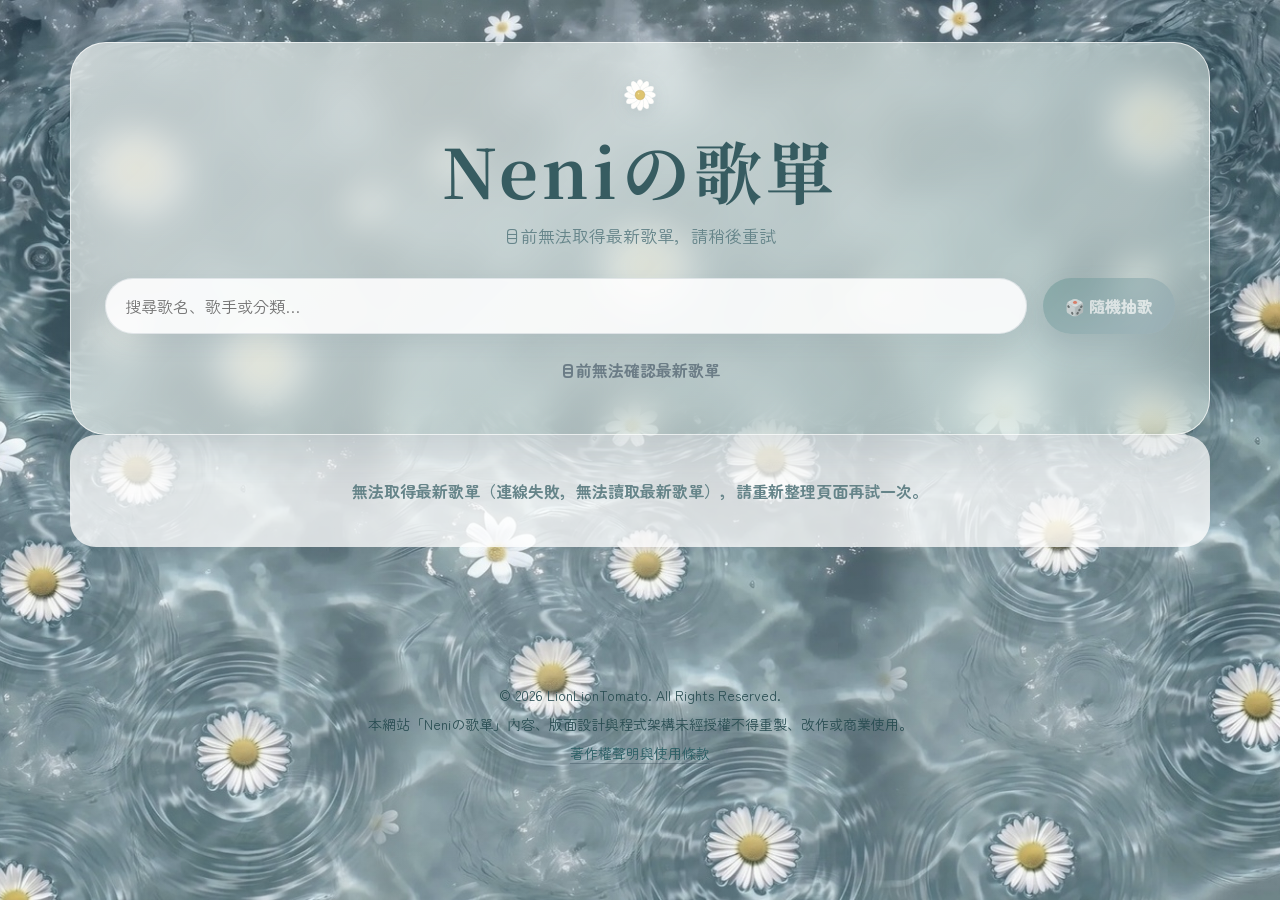
==== commit 750f8eb0: "Add files via upload" ====
--- a/index.html
+++ b/index.html
@@ -18,7 +18,7 @@
   <link rel="preconnect" href="https://fonts.gstatic.com" crossorigin>
   <link href="https://fonts.googleapis.com/css2?family=Noto+Serif+TC:wght@500;700&family=Zen+Maru+Gothic:wght@400;500;700&display=swap" rel="stylesheet">
   <link rel="stylesheet" href="./style.css?v=20261105-neni-v3">
-  <script defer src="./script.js?v=20261105-title-sync-fixed"></script>
+  <script defer src="./script.js?v=20261105-title-sync-v4"></script>
   <link rel="apple-touch-icon" href="./assets/apple-touch-icon.png?v=20261105-neni-v3">
 </head>
 <body class="settings-pending">
--- a/style.css
+++ b/style.css
@@ -174,15 +174,3 @@
 .legal-card{padding:34px;border-radius:28px;background:rgba(250,254,251,.88);box-shadow:var(--shadow);line-height:1.9}
 .legal-card h1,.legal-card h2{color:#375c61}.legal-card a{color:#375c61}
 @media(max-width:768px){body{background-image:linear-gradient(rgba(239,249,245,.05),rgba(243,249,247,.16)),url('./assets/neni-background-mobile.jpg?v=20261105-neni-v3');background-size:cover;background-position:center top;background-repeat:no-repeat;background-attachment:scroll}}
-
-
-/* Opacity harmonization update: keep top panel and song cards visually consistent. */
-.hero{background:linear-gradient(135deg,rgba(249,253,250,.60),rgba(223,238,233,.48))!important;border:1px solid rgba(255,255,255,.68)!important;-webkit-backdrop-filter:blur(16px)!important;backdrop-filter:blur(16px)!important;box-shadow:0 18px 45px rgba(36,68,75,.13)!important}
-.card{background:linear-gradient(145deg,rgba(249,253,250,.60),rgba(223,238,233,.48))!important;border:1px solid rgba(255,255,255,.68)!important;-webkit-backdrop-filter:blur(12px)!important;backdrop-filter:blur(12px)!important;box-shadow:0 15px 28px rgba(44,73,79,.10)!important}
-.empty{background:linear-gradient(145deg,rgba(249,253,250,.60),rgba(223,238,233,.48))!important;border:1px solid rgba(255,255,255,.68)!important;color:#66858a!important}
-
-
-/* Stronger consistent panel style: clearer, more solid, less frosted. */
-.hero{background:linear-gradient(135deg,rgba(248,252,250,.82),rgba(236,244,241,.78))!important;border:1px solid rgba(255,255,255,.88)!important;-webkit-backdrop-filter:none!important;backdrop-filter:none!important;box-shadow:0 16px 34px rgba(36,68,75,.12)!important}
-.card{background:linear-gradient(145deg,rgba(248,252,250,.82),rgba(236,244,241,.78))!important;border:1px solid rgba(255,255,255,.88)!important;-webkit-backdrop-filter:none!important;backdrop-filter:none!important;box-shadow:0 14px 24px rgba(44,73,79,.10)!important}
-.empty{background:linear-gradient(145deg,rgba(248,252,250,.82),rgba(236,244,241,.78))!important;border:1px solid rgba(255,255,255,.88)!important;-webkit-backdrop-filter:none!important;backdrop-filter:none!important;color:#5f7980!important;box-shadow:0 14px 24px rgba(44,73,79,.08)!important}
